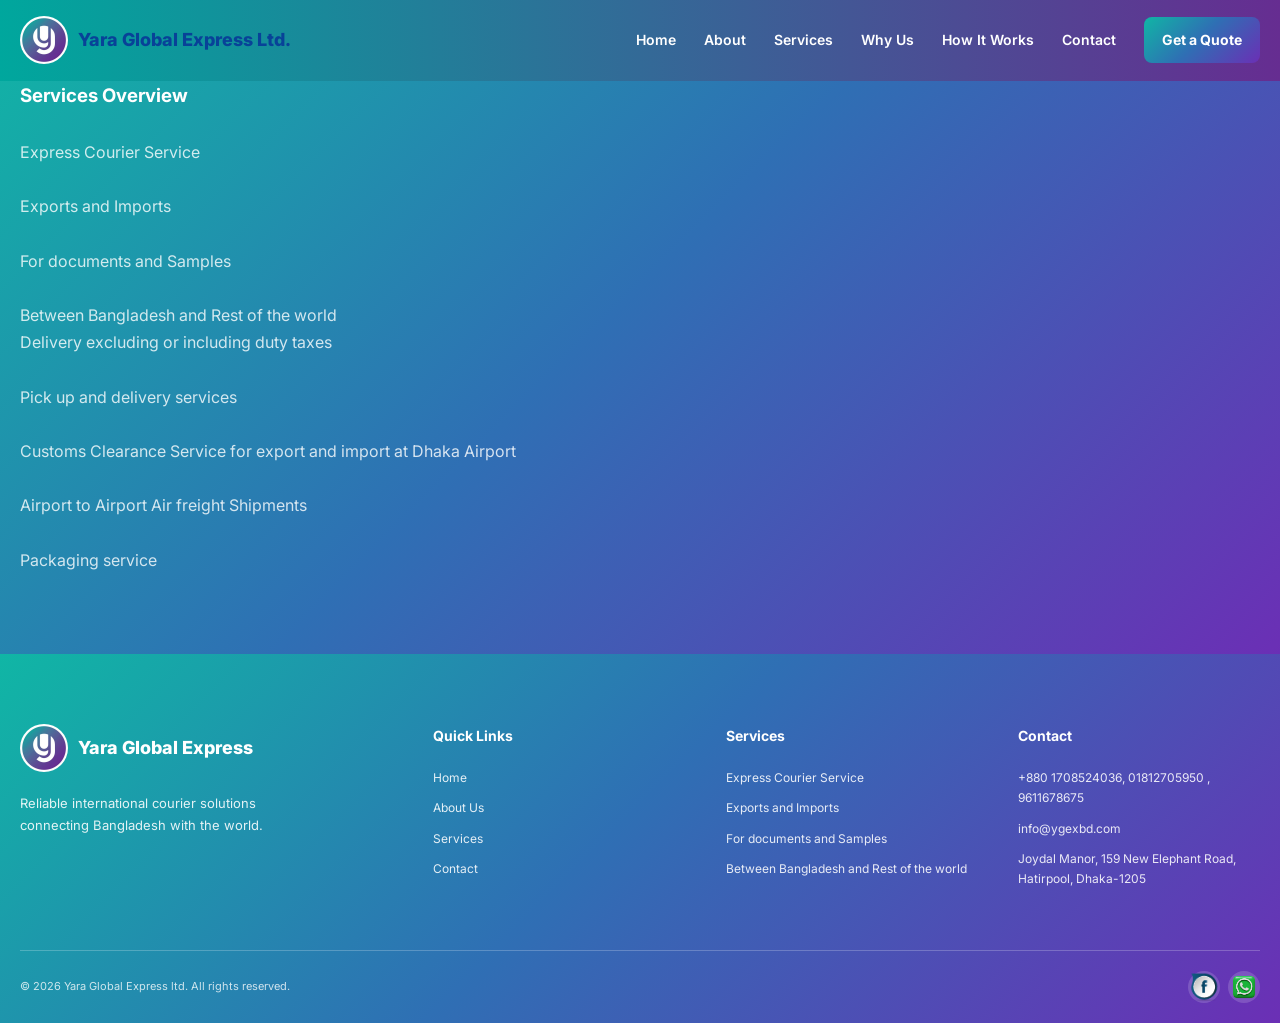
==== services.html @ 2b65623e "Update services.html" ====
<!DOCTYPE html>
<html lang="en">
<head>
    <meta charset="UTF-8">

    <meta name="viewport" content="width=device-width, initial-scale=1.0">

    <meta
        name="description"
        content="Yara Global Express - Reliable international courier and delivery services from Bangladesh to destinations worldwide."
    >

    <title>Yara Global Express Ltd | International Courier Service</title>

    <!-- Google Font -->
    <link rel="preconnect" href="https://fonts.googleapis.com">
    <link rel="preconnect" href="https://fonts.gstatic.com" crossorigin>

    <link
        href="https://fonts.googleapis.com/css2?family=Inter:wght@400;500;600;700;800&display=swap"
        rel="stylesheet"
    >

    <!-- CSS -->
    <link rel="stylesheet" href="css/style.css">
</head>

<body>
    <!-- =========================
         HEADER / NAVBAR
    ========================== -->

    <header class="header" id="header">
        <div class="container nav-container">

            <a href="#home" class="logo">
                <span class="logo-mark"><img src="assets/images/yara-logo.jpg" alt="Yara Global Express logo"></span>
                <span class="logo-text">
                    Yara Global Express Ltd.
                </span>
            </a>

            <nav class="nav" id="nav">

                <a href="index.html" class="nav-link active">Home</a>
                <a href="#about" class="nav-link">About</a>
                <a href="services.html" class="nav-link">Services</a>
                <a href="#why-us" class="nav-link">Why Us</a>
                <a href="#process" class="nav-link">How It Works</a>
                <a href="#contact" class="nav-link">Contact</a>
                <!--<a href="tracking.html" class="nav-link">Track</a>-->
                
                <a href="#contact" class="nav-cta">
                    Get a Quote
                </a>

            </nav>

            <button
                class="menu-toggle"
                id="menu-toggle"
                aria-label="Toggle navigation"
                aria-expanded="false"
            >
                <span></span>
                <span></span>
                <span></span>
            </button>

        </div>

    </header>

    <!-- Framed page body: keeps content at a max width and shows the
         brand gradient on either side on very wide screens. -->
<div class="page-frame">
<main>
        <!-- =========================
             CTA
        ========================== -->
        <section class="cta">

            <div class="container cta-container">

                <div>
                    <h3>
                        Services Overview
                    </h3>
                    <p>
                      <br>Express Courier Service</br>
                      <br>Exports and Imports</br>
                      <br>For documents and Samples</br>
                      <br>Between Bangladesh and Rest of the world</br>
                      <br">Delivery excluding or including duty taxes</br>
                      <br>Pick up and delivery services</br>
                     <br>Customs Clearance Service for export and import at Dhaka Airport</br>
                     <br>Airport to Airport Air freight Shipments</br>
                     <br>Packaging service </br>
                 </p>
                   
                </div>
            </div>

        </section>

    </main>

    <!-- =========================
         FOOTER
    ========================== -->
    <footer class="footer">

        <div class="container footer-grid">

            <div class="footer-about">

                <a href="#home" class="logo footer-logo">
                    <span class="logo-mark"><img src="assets/images/yara-logo.jpg" alt="Yara Global Express logo"></span>

                    <span class="logo-text">
                        Yara Global Express
                    </span>
                </a>

                <p>
                    Reliable international courier solutions
                    connecting Bangladesh with the world.
                </p>

            </div>


            <div class="footer-column">

                <h3>Quick Links</h3>

                <a href="#home">Home</a>
                <a href="#about">About Us</a>
                <a href="#services">Services</a>
                <a href="#contact">Contact</a>

            </div>


            <div class="footer-column">

                <h3>Services</h3>

                <a href="#services">Express Courier Service</a>
                <a href="#services">Exports and Imports</a>
                <a href="#services">For documents and Samples</a>
                <a href="#services">Between Bangladesh and Rest of the world</a>
            </div>


            <div class="footer-column">

                <h3>Contact</h3>

                <a href="tel:+8801840194186">
                    +880 1708524036, 01812705950 , 9611678675
                </a>

                <a href="mailto:info@example.com">
                    info@ygexbd.com
                </a>

                <span>
                    Joydal Manor, 159 New Elephant Road, Hatirpool, Dhaka-1205
                </span>

            </div>

        </div>


        <div class="container footer-bottom">

            <p>
                © <span id="current-year"></span>
                Yara Global Express ltd. All rights reserved.
            </p>

            <div class="social-links">

                <a href="https://www.facebook.com/yaraglobalexpressbd/" aria-label="Facebook"><img src="assets/images/fsi.png"></a>
                <a href="#" aria-label="WhatsApp"><img src="assets/images/wsi.png"></a>

            </div>

        </div>

    </footer>

 </div>
    <!-- /.page-frame -->

    <!-- JavaScript -->
    <script src="js/script.js"></script>

</body>
</html>
---- css/style.css ----
/* =========================================
   VARIABLES
========================================= */

:root {

    --primary: #0b5ed7;
    --primary-dark: #084298;
    --secondary: #0f172a;

    --text: #334155;
    --text-light: #64748b;

    --background: #ffffff;
    --background-light: #f8fafc;

    --border: #e2e8f0;

    --white: #ffffff;

    --container: 1380px;

    --radius-sm: 8px;
    --radius-md: 14px;
    --radius-lg: 24px;

    --shadow-sm:
        0 4px 15px rgba(15, 23, 42, 0.06);

    --shadow-md:
        0 15px 40px rgba(15, 23, 42, 0.10);

    --transition: 0.3s ease;
}


/* =========================================
   RESET
========================================= */

* {
    margin: 0;
    padding: 0;
    box-sizing: border-box;
}

html {
    scroll-behavior: smooth;
    scroll-padding-top: 90px;
}

body {
    font-family: "Inter", sans-serif;
    color: var(--text);
    background: var(--background);
    line-height: 1.7;
}

img {
    width: 100%;
    display: block;
    object-fit: cover;
}

a {
    color: inherit;
    text-decoration: none;
}

button,
input,
textarea {
    font: inherit;
}


/* =========================================
   CONTAINER
========================================= */

.container {
    width: min(
        calc(100% - 40px),
        var(--container)
    );

    margin-inline: auto;
}


/* =========================================
   HEADER
========================================= */

.header {
    position: fixed;
    top: 0;
    left: 0;

    width: 100%;

    z-index: 1000;

    background: linear-gradient(-90deg,rgb(102,45,145),rgb(0,167,157)) ;

    /*backdrop-filter: blur(12px);*/

    border-bottom: 1px solid transparent;

    transition: var(--transition);
}

.header.scrolled {
    border-color: var(--border);

    box-shadow: var(--shadow-sm);
}


.nav-container {
    height: 80px;

    display: flex;
    align-items: center;
    justify-content: space-between;
}


/* =========================================
   LOGO
========================================= */

.logo {
    display: flex;
    align-items: center;
    gap: 10px;

    font-weight: 800;
}

.logo-mark {
    width: 42px;
    height: 42px;

    display: grid;
    place-items: center;

    border-radius: 10px;

    color: var(--white);
    background: var(--primary);

    font-size: 22px;
}

.logo-text {
    display: flex;
    flex-direction: column;

    color: var(--primary-dark);

    font-size: 18px;
    line-height: 1.1;
}

.logo-text small {
    color: var(--primary);

    font-size: 9px;
    letter-spacing: 1px;
    text-transform: uppercase;
}


/* =========================================
   NAVIGATION
========================================= */

.nav {
    display: flex;
    align-items: center;
    gap: 28px;
}

.nav-link {
    position: relative;

    color: var(--white);

    font-size: 14px;
    font-weight: 600;

    transition: var(--transition);
}

.nav-link:hover,
.nav-link.active {
    color: var(--white);
}

.nav-cta {
    padding: 11px 18px;

    border-radius: 8px;

    color: var(--white);
    background: var(--primary);

    font-size: 14px;
    font-weight: 700;

    transition: var(--transition);
}

.nav-cta:hover {
    background: var(--primary-dark);
    transform: translateY(-2px);
}


/* =========================================
   MOBILE MENU
========================================= */

.menu-toggle {
    display: none;

    width: 42px;
    height: 42px;

    border: 0;
    background: transparent;

    cursor: pointer;
}

.menu-toggle span {
    display: block;

    width: 24px;
    height: 2px;

    margin: 5px auto;

    background: var(--primary);

    transition: var(--transition);
}


/* =========================================
   HERO
========================================= */

.hero {
    padding-top: 140px;
    padding-bottom: 100px;

    background:
        linear-gradient(
            135deg,
            #eff6ff 0%,
            #ffffff 55%
        );

    overflow: hidden;
}

.hero-container {
    display: grid;

    grid-template-columns:
        1.05fr
        0.95fr;

    align-items: center;

    gap: 70px;
}

.eyebrow,
.section-label {
    display: inline-block;

    margin-bottom: 18px;

    color: var(--primary);

    font-size: 13px;
    font-weight: 800;

    letter-spacing: 1px;
    text-transform: uppercase;
}

.hero h1 {
    margin-bottom: 22px;

    color: var(--secondary);

    font-size: clamp(42px, 5vw, 70px);

    line-height: 1.08;
    letter-spacing: -2px;
}

.hero h1 span,
h2 span {
    display: block;

    color: var(--primary);
}

.hero-content > p {
    max-width: 600px;

    margin-bottom: 32px;

    color: var(--text-light);

    font-size: 18px;
}


.hero-buttons {
    display: flex;
    flex-wrap: wrap;

    gap: 14px;

    margin-bottom: 45px;
}


/* =========================================
   BUTTONS
========================================= */

.btn {
    display: inline-flex;
    align-items: center;
    justify-content: center;

    gap: 10px;

    padding: 14px 24px;

    border-radius: 8px;

    font-size: 14px;
    font-weight: 700;

    transition: var(--transition);
}

.btn-primary {
    color: var(--white);
    background: var(--primary);
}

.btn-primary:hover {
    background: var(--primary-dark);
    transform: translateY(-3px);
    box-shadow: var(--shadow-md);
}

.btn-secondary {
    color: var(--secondary);

    border: 1px solid var(--border);

    background: var(--white);
}

.btn-secondary:hover {
    border-color: var(--primary);

    color: var(--primary);

    transform: translateY(-3px);
}

.btn-light {
    color: var(--primary);
    background: var(--white);
}

.btn-light:hover {
    transform: translateY(-3px);
}

.btn-full {
    width: 100%;
}


/* =========================================
   HERO TRUST
========================================= */

.hero-trust {
    display: flex;
    gap: 35px;
}

.trust-item {
    display: flex;
    flex-direction: column;
}

.trust-item strong {
    color: var(--secondary);

    font-size: 22px;
}

.trust-item span {
    color: var(--text-light);

    font-size: 12px;
}


/* =========================================
   HERO IMAGE
========================================= */

.hero-visual {
    position: relative;
}

.hero-image {
    height: 220px;

    overflow: hidden;

    border-radius: 30px;

    box-shadow: var(--shadow-md);
}

.hero-image img {
    height: 100%;
}


.floating-card {
    position: absolute;

    display: flex;
    align-items: center;
    gap: 12px;

    padding: 15px 18px;

    background: var(--white);

    border-radius: 12px;

    box-shadow: var(--shadow-md);
}

.floating-card-top {
    top: 35px;
    left: -35px;
}

.floating-card-bottom {
    right: -30px;
    bottom: 35px;
}

.floating-icon {
    width: 38px;
    height: 38px;

    display: grid;
    place-items: center;

    border-radius: 8px;

    color: var(--white);
    background: var(--primary);
}

.floating-card strong,
.floating-card small {
    display: block;
}

.floating-card strong {
    color: var(--secondary);
    font-size: 13px;
}

.floating-card small {
    color: var(--text-light);
    font-size: 11px;
}


/* =========================================
   SECTIONS
========================================= */

.section {
    padding: 110px 0;
}

.section-heading {
    max-width: 650px;

    margin: 0 auto 60px;

    text-align: center;
}

.section-heading h2,
.about-content h2,
.why-content h2,
.contact-info h2 {
    margin-bottom: 18px;

    color: var(--secondary);

    font-size: clamp(32px, 4vw, 48px);

    line-height: 1.15;
    letter-spacing: -1px;
}

.section-heading p,
.about-content > p,
.why-content > p,
.contact-info > p {
    color: var(--text-light);
}


/* =========================================
   ABOUT
========================================= */

.about {
    background: var(--background);
}

.about-grid {
    display: grid;

    grid-template-columns:
        1fr
        1fr;

    gap: 80px;

    align-items: center;
}

.about-image {
    position: relative;
}

.about-image > img {
    height: 520px;

    border-radius: var(--radius-lg);
}

.experience-card {
    position: absolute;

    right: -25px;
    bottom: 30px;

    display: flex;
    align-items: center;
    gap: 12px;

    padding: 20px;

    background: var(--white);

    border-radius: 12px;

    box-shadow: var(--shadow-md);
}

.experience-card strong {
    color: var(--primary);

    font-size: 35px;
}

.experience-card span {
    color: var(--secondary);

    font-size: 12px;
    font-weight: 700;
}

.about-content h2 {
    margin-bottom: 25px;
}

.about-content > p {
    margin-bottom: 15px;
}

.about-features {
    display: grid;

    grid-template-columns:
        1fr
        1fr;

    gap: 20px;

    margin: 30px 0;
}

.feature-item {
    display: flex;
    gap: 12px;
}

.feature-item > span {
    width: 28px;
    height: 28px;

    display: grid;
    place-items: center;

    flex-shrink: 0;

    border-radius: 50%;

    color: var(--white);
    background: var(--primary);

    font-size: 12px;
}

.feature-item strong {
    display: block;

    color: var(--secondary);

    font-size: 14px;
}

.feature-item p {
    color: var(--text-light);

    font-size: 12px;
}

.text-link {
    color: var(--primary);

    font-size: 14px;
    font-weight: 700;
}


/* =========================================
   SERVICES
========================================= */

.services {
    background: var(--background-light);
}

.services-grid {
    display: grid;

    grid-template-columns:
        repeat(3, 1fr);

    gap: 22px;
}

.service-card {
    padding: 32px;

    border: 1px solid var(--border);

    border-radius: var(--radius-md);

    background: var(--white);

    transition: var(--transition);
}

.service-card:hover {
    transform: translateY(-7px);

    border-color: transparent;

    box-shadow: var(--shadow-md);
}

.service-icon {
    width: 55px;
    height: 55px;

    display: grid;
    place-items: center;

    margin-bottom: 22px;

    border-radius: 12px;

    color: var(--white);
    background: #eff6ff;

    font-size: 23px;
}

.service-card h3 {
    margin-bottom: 12px;

    color: var(--secondary);

    font-size: 18px;
}

.service-card p {
    min-height: 80px;

    margin-bottom: 20px;

    color: var(--text-light);

    font-size: 14px;
}

.service-card a {
    color: var(--primary);

    font-size: 13px;
    font-weight: 700;
}


/* =========================================
   WHY US
========================================= */

.why-grid {
    display: grid;

    grid-template-columns:
        1fr
        1fr;

    gap: 80px;

    align-items: center;
}

.why-content > p {
    margin-bottom: 35px;
}

.why-list {
    display: flex;
    flex-direction: column;

    gap: 25px;
}

.why-item {
    display: flex;

    gap: 18px;
}

.why-item > span {
    color: var(--primary);

    font-size: 13px;
    font-weight: 800;
}

.why-item h3 {
    margin-bottom: 4px;

    color: var(--secondary);

    font-size: 16px;
}

.why-item p {
    color: var(--text-light);

    font-size: 13px;
}

.why-image {
    position: relative;
}

.why-image > img {
    height: 550px;

    border-radius: var(--radius-lg);
}

.stats-card {
    position: absolute;

    left: -30px;
    bottom: 30px;

    display: flex;

    padding: 20px;

    background: var(--white);

    border-radius: 12px;

    box-shadow: var(--shadow-md);
}

.stats-card div {
    padding: 0 20px;

    border-right: 1px solid var(--border);
}

.stats-card div:last-child {
    border: 0;
}

.stats-card strong,
.stats-card span {
    display: block;
}

.stats-card strong {
    color: var(--primary);

    font-size: 22px;
}

.stats-card span {
    color: var(--text-light);

    font-size: 10px;
}


/* =========================================
   PROCESS
========================================= */

.process {
    background: var(--background-light);
}

.process-grid {
    display: grid;

    grid-template-columns:
        repeat(4, 1fr);

    gap: 20px;
}

.process-item {
    position: relative;

    padding: 30px;

    background: var(--white);

    border-radius: var(--radius-md);

    box-shadow: var(--shadow-sm);
}

.process-number {
    margin-bottom: 25px;

    color: var(--primary);

    font-size: 32px;
    font-weight: 800;
}

.process-item h3 {
    margin-bottom: 10px;

    color: var(--secondary);
}

.process-item p {
    color: var(--text-light);

    font-size: 13px;
}


/* =========================================
   DESTINATIONS
========================================= */

.destination-grid {
    display: grid;

    grid-template-columns:
        repeat(6, 1fr);

    gap: 15px;
}

.destination-card {
    padding: 25px 15px;

    text-align: center;

    border: 1px solid var(--border);

    border-radius: var(--radius-md);

    transition: var(--transition);
}

.destination-card:hover {
    transform: translateY(-5px);

    border-color: var(--primary);

    box-shadow: var(--shadow-sm);
}

.destination-card span.destination-flag {
    display: flex;
    align-items: center;
    justify-content: center;
    width: 64px;
    height: 44px;
    margin: 0 auto 12px;
    overflow: hidden;
    border-radius: 6px;
    background: #f4f6f8;
}

.destination-card span.destination-flag img {
    display: block;
    width: 100%;
    height: 100%;
    object-fit: cover;
}

.destination-card h3 {
    color: var(--secondary);

    font-size: 13px;
}

.destination-card p {
    color: var(--text-light);

    font-size: 10px;
}

.destination-extra[hidden] {
    display: none;
}

.destination-toggle-wrap {
    display: flex;
    justify-content: center;
    margin-top: 28px;
}

.destination-toggle {
    min-width: 230px;
    display: inline-flex;
    align-items: center;
    justify-content: center;
    gap: 12px;
    cursor: pointer;
}

.destination-toggle-icon {
    font-size: 24px;
    line-height: 1;
    font-weight: 400;
    transition: transform 0.25s ease;
}

.destination-toggle[aria-expanded="true"] .destination-toggle-icon {
    transform: rotate(180deg);
}


/* =========================================
   CTA
========================================= */

.cta {
    padding: 80px 0;

    color: var(--white);

    background: var(--primary);
}

.cta .section-label {
    color: rgba(255,255,255,.75);
}

.cta-container {
    display: flex;

    align-items: center;
    justify-content: space-between;

    gap: 40px;
}

.cta h2 {
    margin-bottom: 12px;

    font-size: clamp(30px, 4vw, 45px);

    line-height: 1.15;
}

.cta h2 span {
    color: var(--white);
}

.cta p {
    color: rgba(255,255,255,.8);
}


/* =========================================
   CONTACT
========================================= */

.contact {
    background: var(--background-light);
}

.contact-grid {
    display: flex;
    flex-direction: column;

    gap: 50px;
}

.contact-top {
    display: grid;

    grid-template-columns:
        0.8fr
        1.2fr;

    gap: 80px;

    align-items: start;
}

.contact-details {
    display: flex;
    flex-direction: column;

    gap: 25px;

    margin-top: 40px;
}

.contact-item {
    display: flex;

    gap: 15px;
}

.contact-icon {
    width: 45px;
    height: 45px;

    display: grid;
    place-items: center;

    flex-shrink: 0;

    border-radius: 10px;
    colour:var(--white);
    background: #eff6ff;
}

.contact-item strong {
    display: block;

    color: var(--secondary);

    font-size: 14px;
}

.contact-item p {
    color: var(--text-light);

    font-size: 13px;
}


.contact-form-wrapper {
    padding: 35px;

    border-radius: var(--radius-lg);

    background: var(--white);

    box-shadow: var(--shadow-md);
}

.contact-form h3 {
    margin-bottom: 25px;

    color: var(--secondary);

    font-size: 24px;
}

.form-row {
    display: grid;

    grid-template-columns:
        1fr
        1fr;

    gap: 15px;
}

.form-group {
    margin-bottom: 18px;
}

.form-group label {
    display: block;

    margin-bottom: 7px;

    color: var(--secondary);

    font-size: 12px;
    font-weight: 600;
}

.form-group input,
.form-group textarea {
    width: 100%;

    padding: 13px 15px;

    border: 1px solid var(--border);

    border-radius: 8px;

    outline: none;

    color: var(--secondary);

    background: var(--background-light);

    transition: var(--transition);
}

.form-group textarea {
    resize: vertical;
}

.form-group input:focus,
.form-group textarea:focus {
    border-color: var(--primary);

    background: var(--white);
}

.form-message {
    margin-top: 15px;

    color: var(--primary);

    font-size: 13px;

    text-align: center;
}


/* =========================================
   FOOTER
========================================= */

.footer {
    padding-top: 70px;

    color: #cbd5e1;

    background: #0f172a;
}

.footer-grid {
    display: grid;

    grid-template-columns:
        1.5fr
        1fr
        1fr
        1fr;

    gap: 50px;

    padding-bottom: 60px;
}

.footer-logo .logo-text {
    color: var(--white);
}

.footer-about p {
    max-width: 300px;

    margin-top: 20px;

    color: #94a3b8;

    font-size: 13px;
}

.footer-column {
    display: flex;
    flex-direction: column;

    gap: 10px;
}

.footer-column h3 {
    margin-bottom: 10px;

    color: var(--white);

    font-size: 14px;
}

.footer-column a,
.footer-column span {
    color: #94a3b8;

    font-size: 12px;

    transition: var(--transition);
}

.footer-column a:hover {
    color: var(--white);
}


.footer-bottom {
    display: flex;

    align-items: center;
    justify-content: space-between;

    padding: 20px 0;

    border-top: 1px solid rgba(255,255,255,.08);
}

.footer-bottom p {
    color: #64748b;

    font-size: 11px;
}

.social-links {
    display: flex;

    gap: 8px;
}

.social-links a {
    width: 32px;
    height: 32px;

    display: grid;
    place-items: center;

    border-radius: 50%;

    color: var(--white);

    background: rgba(255,255,255,.08);

    font-size: 12px;

    transition: var(--transition);
}

.social-links a:hover {
    background: var(--primary);
}


/* =========================================
   RESPONSIVE
========================================= */

@media (max-width: 1000px) {

    .nav {
        gap: 15px;
    }

    .hero-container,
    .about-grid,
    .why-grid {
        gap: 45px;
    }

    .services-grid {
        grid-template-columns:
            repeat(2, 1fr);
    }

    .process-grid {
        grid-template-columns:
            repeat(2, 1fr);
    }

    .destination-grid {
        grid-template-columns:
            repeat(3, 1fr);
    }

    .footer-grid {
        grid-template-columns:
            repeat(2, 1fr);
    }
}


@media (max-width: 768px) {
    .header{
       background:var(--white);
    }
    .container {
        width: min(
            calc(100% - 30px),
            var(--container)
        );
    }

    .nav-container {
        height: 70px;
    }


    /* Mobile navigation */

    .menu-toggle {
        display: block;
    }

    .nav {
        position: absolute;

        top: 70px;
        left: 0;

        width: 100%;

        padding: 20px;

        display: flex;
        flex-direction: column;
        align-items: stretch;

        background: linear-gradient(-90deg, rgb(102, 45, 145), rgb(0, 167, 157));

        border-top: 1px solid rgba(255, 255, 255, 0.25);

        box-shadow: var(--shadow-md);

        opacity: 0;
        visibility: hidden;

        transform: translateY(-10px);

        transition: var(--transition);
    }

    .nav.active {
        opacity: 1;
        visibility: visible;

        transform: translateY(0);
    }

    .nav-link {
        padding: 10px 0;
    }

    .nav-cta {
        text-align: center;
    }


    /* Hero */

    .hero {
        padding-top: 110px;
        padding-bottom: 70px;
    }

    .hero-container {
        grid-template-columns: 1fr;
    }

    .hero h1 {
        font-size: 45px;
    }

    .hero-image {
        height: 400px;
    }

    .floating-card-top {
        top:0px;
        left: 0px;
    }

    .floating-card-bottom {
        bottom:0px;
        right: 0px;
    }


    /* Sections */

    .section {
        padding: 80px 0;
    }

    .about-grid,
    .why-grid,
    .contact-top {
        grid-template-columns: 1fr;
    }

    .about-image > img,
    .why-image > img {
        height: 400px;
    }

    .experience-card,
    .stats-card {
        right: 15px;
        left: auto;
    }


    .about-features {
        grid-template-columns: 1fr;
    }


    .services-grid {
        grid-template-columns: 1fr;
    }


    .destination-grid {
        grid-template-columns:
            repeat(2, 1fr);
    }


    .cta-container {
        flex-direction: column;
        align-items: flex-start;
    }


    .footer-grid {
        grid-template-columns: 1fr;
    }

}


@media (max-width: 500px) {

    .hero h1 {
        font-size: 38px;
        letter-spacing: -1px;
    }

    .hero-content > p {
        font-size: 15px;
    }

    .hero-buttons {
        flex-direction: column;
    }

    .btn {
        width: 100%;
    }

    .hero-trust {
        gap: 20px;
    }

    .hero-image {
        height: 330px;
    }

    .floating-card {
        padding: 10px;
    }

    .floating-card-top {
        top: 15px;
    }

    .floating-card-bottom {
        bottom: 15px;
    }

    .process-grid {
        grid-template-columns: 1fr;
    }

    .destination-grid {
        grid-template-columns:
            repeat(2, 1fr);
    }

    .form-row {
        grid-template-columns: 1fr;
    }

    .contact-form-wrapper {
        padding: 22px;
    }

    .footer-bottom {
        flex-direction: column;
        align-items: flex-start;

        gap: 15px;
    }

}
/* =========================================
   SHIPMENT TRACKING
========================================= */

.tracking-section {

    padding: 100px 0;

    background: #f8fafc;

}


.tracking-form-wrapper {

    max-width: 800px;

    margin: 40px auto 0;

}


.tracking-input-wrapper {

    display: flex;

    gap: 12px;

    padding: 8px;

    border: 1px solid #dbe2ea;

    border-radius: 12px;

    background: #ffffff;

    box-shadow:
        0 10px 30px rgba(15, 23, 42, 0.06);

}


.tracking-input-wrapper input {

    flex: 1;

    min-width: 0;

    padding: 15px 18px;

    border: none;

    outline: none;

    color: #0f172a;

    background: transparent;

    font-size: 14px;

}


.tracking-input-wrapper button {

    padding: 14px 24px;

    border: none;

    border-radius: 8px;

    cursor: pointer;

    color: #ffffff;

    background: var(--primary-color);

    font-size: 13px;

    font-weight: 700;

    transition: .2s ease;

}


.tracking-input-wrapper button:hover {

    transform: translateY(-1px);

}


.tracking-input-wrapper button:disabled {

    cursor: not-allowed;

    opacity: .6;

}


.tracking-message {

    margin-top: 15px;

    color: #dc2626;

    text-align: center;

    font-size: 13px;

}


.tracking-result {

    max-width: 1000px;

    margin: 50px auto 0;

}


.tracking-summary {

    display: grid;

    grid-template-columns:
        repeat(4, 1fr);

    overflow: hidden;

    border: 1px solid #e2e8f0;

    border-radius: 14px;

    background: #ffffff;

}


.tracking-summary-item {

    padding: 22px;

    border-right: 1px solid #e2e8f0;

}


.tracking-summary-item:last-child {

    border-right: none;

}


.tracking-summary-item span {

    display: block;

    margin-bottom: 7px;

    color: #64748b;

    font-size: 10px;

    font-weight: 700;

    letter-spacing: .7px;

    text-transform: uppercase;

}


.tracking-summary-item strong {

    color: #0f172a;

    font-size: 14px;

}


.tracking-info-card,
.tracking-history-card {

    margin-top: 20px;

    padding: 28px;

    border: 1px solid #e2e8f0;

    border-radius: 14px;

    background: #ffffff;

}


.tracking-route {

    display: grid;

    grid-template-columns: 1fr 120px 1fr;

    align-items: center;

}


.route-location {

    display: flex;

    flex-direction: column;

    gap: 5px;

}


.route-location:last-child {

    text-align: right;

}


.route-label {

    color: #64748b;

    font-size: 10px;

    font-weight: 800;

    letter-spacing: 1px;

}


.route-location strong {

    color: #0f172a;

    font-size: 17px;

}


.route-location small {

    color: #64748b;

    font-size: 12px;

}


.route-line {

    position: relative;

    display: flex;

    align-items: center;

    justify-content: center;

}


.route-line::before {

    content: "";

    position: absolute;

    left: 0;

    right: 0;

    height: 1px;

    background: #cbd5e1;

}


.route-line span {

    position: relative;

    z-index: 1;

    display: flex;

    align-items: center;

    justify-content: center;

    width: 42px;

    height: 42px;

    border-radius: 50%;

    color: var(--primary-color);

    background: #ffffff;

    border: 1px solid #dbeafe;

    font-size: 18px;

}


.tracking-history-header {

    margin-bottom: 30px;

}


.tracking-history-header h3 {

    margin-top: 6px;

    color: #0f172a;

    font-size: 22px;

}


/* =========================================
   TIMELINE
========================================= */

.tracking-timeline {

    position: relative;

}


.tracking-timeline::before {

    content: "";

    position: absolute;

    top: 8px;

    bottom: 8px;

    left: 9px;

    width: 2px;

    background: #e2e8f0;

}


.timeline-item {

    position: relative;

    display: grid;

    grid-template-columns: 20px 1fr;

    gap: 18px;

    padding-bottom: 30px;

}


.timeline-item:last-child {

    padding-bottom: 0;

}


.timeline-dot {

    position: relative;

    z-index: 2;

    width: 20px;

    height: 20px;

    border: 4px solid #ffffff;

    border-radius: 50%;

    background: #cbd5e1;

    box-shadow:
        0 0 0 1px #cbd5e1;

}


.timeline-item.active .timeline-dot {

    background: var(--primary-color);

    box-shadow:
        0 0 0 1px var(--primary-color);

}


.timeline-content {

    padding-top: 0;

}


.timeline-top {

    display: flex;

    align-items: center;

    justify-content: space-between;

    gap: 20px;

}


.timeline-status {

    color: #0f172a;

    font-size: 14px;

    font-weight: 800;

}


.timeline-date {

    color: #64748b;

    font-size: 11px;

}


.timeline-location {

    margin-top: 5px;

    color: var(--primary-color);

    font-size: 12px;

    font-weight: 600;

}


.timeline-description {

    margin-top: 7px;

    color: #64748b;

    font-size: 12px;

    line-height: 1.6;

}


/* =========================================
   MOBILE
========================================= */

@media (max-width: 768px) {

    .tracking-section {

        padding: 70px 0;

    }


    .tracking-input-wrapper {

        flex-direction: column;

        padding: 10px;

    }


    .tracking-input-wrapper button {

        width: 100%;

    }


    .tracking-summary {

        grid-template-columns: 1fr 1fr;

    }


    .tracking-summary-item {

        border-right: none;

        border-bottom: 1px solid #e2e8f0;

    }


    .tracking-route {

        grid-template-columns: 1fr;

        gap: 20px;

    }


    .route-location:last-child {

        text-align: left;

    }


    .route-line {

        height: 50px;

    }


    .route-line::before {

        top: 0;

        bottom: 0;

        left: 50%;

        width: 1px;

        height: auto;

    }


    .timeline-top {

        align-items: flex-start;

        flex-direction: column;

        gap: 5px;

    }

}


@media (max-width: 480px) {

    .tracking-summary {

        grid-template-columns: 1fr;

    }

}
.quote-form-message {

    margin: 12px 0;

    font-size: 13px;

    line-height: 1.5;

}


.quote-form-message.success {

    color: #15803d;

}


.quote-form-message.error {

    color: #dc2626;

}


/* =========================================
   YARA BRAND UPDATE
   - Official company logo
   - Teal/blue/purple brand gradient
   - Mobile hero image above headline
   - Full hero artwork visible without side cropping
   - Google Maps beside the request form
========================================= */

:root {
    --brand-teal: #10b6a5;
    --brand-blue: #2f6fb4;
    --brand-purple: #6b2fb5;
    --brand-gradient: linear-gradient(135deg, var(--brand-teal) 0%, var(--brand-blue) 48%, var(--brand-purple) 100%);
    --brand-gradient-soft: linear-gradient(135deg, rgba(16, 182, 165, .10) 0%, rgba(47, 111, 180, .08) 48%, rgba(107, 47, 181, .10) 100%);
}

/* Brand gradient for the site's main colored surfaces/buttons. */
.nav-cta,
.btn-primary,
.logo-mark,
.floating-icon,
.feature-item > span,
.service-icon,
.contact-icon,
.social-links a:hover,
.tracking-input-wrapper button,
.timeline-item.active .timeline-dot {
    background: var(--brand-gradient);
}

.nav-cta:hover,
.btn-primary:hover {
    background: linear-gradient(135deg, #0ca997 0%, #285fa4 48%, #5d27a5 100%);
}

/* Use the same brand identity for section/background surfaces without making text hard to read. */
.hero,
.services,
.process,
.contact,
.tracking-section {
    background: var(--brand-gradient-soft);
}

.cta,
.footer {
    background: var(--brand-gradient);
}

/* Official logo image */
.logo-mark {
    width: 48px;
    height: 48px;
    padding: 0;
    overflow: hidden;
    border-radius: 50%;
    flex-shrink: 0;
}

.logo-mark img {
    width: 100%;
    height: 100%;
    object-fit: cover;
}

.logo-text small,
.section-label,
.text-link,
.service-card a,
.why-item > span,
.stats-card strong,
.experience-card strong,
.process-number,
.timeline-location {
    color: var(--brand-purple);
}

/* Hero artwork: use its natural aspect ratio so the full company name is visible. */
.hero-container {
    grid-template-columns: 0.9fr 1.1fr;
    gap: 45px;
}

.hero-image {
    height: auto;
    aspect-ratio: 1155 / 814;
    background: #ffffff;
}

.hero-image img {
    height: 100%;
    object-fit: contain;
}

/* Contact: information | map, with request form below */
.contact-top {
    grid-template-columns: minmax(0, .85fr) minmax(0, .95fr);
    gap: 28px;
    align-items: start;
}

.contact-map {
    min-width: 0;
    padding: 24px;
    border-radius: var(--radius-lg);
    background: var(--white);
    box-shadow: var(--shadow-md);
}

.contact-map-heading h3 {
    margin-top: 4px;
    margin-bottom: 18px;
    color: var(--secondary);
    font-size: 22px;
}

.map-frame {
    width: 100%;
    height: 420px;
    overflow: hidden;
    border-radius: 14px;
    border: 1px solid var(--border);
}

.map-frame iframe {
    width: 100%;
    height: 100%;
    border: 0;
}

.map-directions {
    display: inline-block;
    margin-top: 14px;
    color: var(--brand-purple);
    font-size: 13px;
    font-weight: 700;
}

/* Keep the form readable beside the map. */
.contact-form-wrapper {
    min-width: 0;
}

@media (max-width: 768px) {
    /* Client requested the company image before "Connecting Bangladesh" on mobile. */
    .hero-visual {
        order: -1;
    }

    .hero-container {
        grid-template-columns: 1fr;
    }

    .hero-image {
        width: 100%;
        aspect-ratio: 1155 / 814;
    }

    .contact-top {
        grid-template-columns: 1fr;
    }

    .map-frame {
        height: 320px;
    }
}

@media (max-width: 500px) {
    .logo-mark {
        width: 44px;
        height: 44px;
    }

    .hero-image {
        aspect-ratio: 1155 / 814;
    }

    .map-frame {
        height: 280px;
    }
}

/* =========================================
   TOP PROMOTIONAL IMAGE SLIDER
========================================= */
.top-banner-slider {
    position: relative;
    width: min(100%, 1380px);
    margin: 80px auto 0;
    overflow: hidden;
    background: #ffffff;
    box-shadow: 0 10px 30px rgba(15, 23, 42, 0.08);
}

.top-banner-track {
    position: relative;
    width: 100%;
    aspect-ratio: 3.35 / 1;
    overflow: hidden;
}

.top-banner-slide {
    position: absolute;
    inset: 0;
    opacity: 0;
    visibility: hidden;
    transform: scale(1.015);
    transition: opacity 0.55s ease, transform 0.7s ease, visibility 0.55s ease;
}

.top-banner-slide.active {
    opacity: 1;
    visibility: visible;
    transform: scale(1);
}

.top-banner-slide img {
    width: 100%;
    height: 100%;
    object-fit: cover;
}

.top-banner-arrow {
    position: absolute;
    top: 50%;
    z-index: 3;
    width: 42px;
    height: 42px;
    border: 0;
    border-radius: 50%;
    display: grid;
    place-items: center;
    color: #ffffff;
    background: rgba(15, 23, 42, 0.45);
    cursor: pointer;
    transform: translateY(-50%);
    font-size: 30px;
    line-height: 1;
    transition: 0.25s ease;
}

.top-banner-arrow:hover {
    background: linear-gradient(135deg, #0ca997 0%, #285fa4 48%, #5d27a5 100%);
}

.top-banner-prev { left: 14px; }
.top-banner-next { right: 14px; }

.top-banner-dots {
    position: absolute;
    left: 50%;
    bottom: 14px;
    z-index: 3;
    display: flex;
    gap: 8px;
    transform: translateX(-50%);
}

.top-banner-dot {
    width: 9px;
    height: 9px;
    padding: 0;
    border: 0;
    border-radius: 50%;
    background: rgba(255, 255, 255, 0.72);
    cursor: pointer;
    transition: 0.25s ease;
}

.top-banner-dot.active {
    width: 25px;
    border-radius: 10px;
    background: linear-gradient(90deg, #0ca997, #5d27a5);
}

/* =========================================
   HERO LAYOUT
   Desktop: text + image side by side.
   Mobile: image first, then Connecting Bangladesh text.
========================================= */
.hero-container {
    grid-template-columns: minmax(0, 1fr);
    align-items: stretch;
}

/* The promotional picture is above the Connecting Bangladesh text on desktop and mobile. */
.hero-visual { order: -1; }
.hero-content { order: 1; }

/* =========================================
   FOOTER READABILITY
========================================= */
.footer {
    color: rgba(255, 255, 255, 0.9);
}

.footer-about p,
.footer-column a,
.footer-column span {
    color: rgba(255, 255, 255, 0.88);
}

.footer-column h3 {
    color: #ffffff;
}

.footer-column a:hover {
    color: #ffffff;
}

.footer-bottom {
    border-top-color: rgba(255, 255, 255, 0.22);
}

.footer-bottom p {
    color: rgba(255, 255, 255, 0.78);
}

.social-links a {
    background: rgba(255, 255, 255, 0.16);
}

.social-links a:hover {
    background: rgba(255, 255, 255, 0.28);
}

/* =========================================
   CONTACT MAP
========================================= */
.contact-map {
    background: rgba(255, 255, 255, 0.96);
}

.map-frame {
    border: 2px solid rgba(40, 95, 164, 0.15);
}

.map-directions {
    color: var(--brand-purple);
}

@media (max-width: 768px) {
    .top-banner-slider {
        margin-top: 70px;
    }

    .top-banner-track {
        aspect-ratio: 2.25 / 1;
    }

    .top-banner-arrow {
        width: 34px;
        height: 34px;
        font-size: 24px;
    }

    .top-banner-prev { left: 8px; }
    .top-banner-next { right: 8px; }

}

@media (max-width: 500px) {
    .top-banner-track {
        aspect-ratio: 2 / 1;
    }

    .top-banner-dots {
        bottom: 8px;
    }

    .top-banner-dot {
        width: 7px;
        height: 7px;
    }

    .top-banner-dot.active {
        width: 20px;
    }
}

/* =========================================
   HERO GAP + IMAGE HEIGHT FIX
   - Tracking section sits right above the hero,
     so pull the hero (and its image) closer to it.
   - Cap the hero image's height on larger screens
     so it doesn't grow huge with the full-width layout.
========================================= */

.tracking-section {
    padding-top: 100px;
    padding-bottom: 30px;
}

.hero {
    padding-top: 20px;
    padding-bottom: 60px;
}

@media (min-width: 769px) {
    .hero-image {
        width: 100%;
        height: 620px;
        aspect-ratio: unset;
    }

    .hero-image img {
        width: 100%;
        height: 100%;
        object-fit: cover;
        object-position: center top;
    }
}

@media (max-width: 768px) {
    .tracking-section {
        padding-top: 90px;
        padding-bottom: 15px;
    }

    .hero {
        padding-top: 10px;
        padding-bottom: 50px;
    }
}

/* =========================================
   PAGE FRAME
   - Fills the empty sides on wide screens with the
     brand gradient, framing the site in a centered,
     max-width white "page" (like ygexbd.com).
   - The fixed header stays full-width above the frame.
========================================= */

body {
    background: linear-gradient(-90deg,rgb(102,45,145),rgb(0,167,157));
}

.page-frame {
    max-width: 1380px;
    margin: 0 auto;
    background: var(--white);
    overflow: hidden;
    box-shadow: 0 0 80px rgba(15, 23, 42, 0.18);
}

/* =========================================
   TOP BANNER CAPTIONS
   - One headline per slide, revealed a moment after
     the slide appears, as a gray band wiping in from
     the left (matches ygexbd.com reference style).
========================================= */

.top-banner-caption {
    position: absolute;
    left: 0;
    right: 0;
    bottom: 16%;
    z-index: 2;

    padding: 10px 20px;

    background: rgba(60, 60, 60, 0.55);
    text-align: center;

    clip-path: inset(0 100% 0 0);
}

.top-banner-slide.active .top-banner-caption {
    animation: bannerCaptionReveal 0.9s ease forwards;
    animation-delay: 1.1s;
}

.top-banner-caption span {
    display: inline-block;

    color: #ffffff;
    font-weight: 700;
    font-size: clamp(16px, 2.6vw, 26px);
    letter-spacing: 1px;
    text-transform: uppercase;
    text-shadow: 0 1px 6px rgba(0, 0, 0, 0.35);
}

@keyframes bannerCaptionReveal {
    from {
        clip-path: inset(0 100% 0 0);
    }
    to {
        clip-path: inset(0 0 0 0);
    }
}

@media (max-width: 640px) {
    .top-banner-caption {
        padding: 8px 14px;
    }

    .top-banner-caption span {
        font-size: clamp(13px, 4vw, 18px);
        letter-spacing: 0.5px;
    }
}
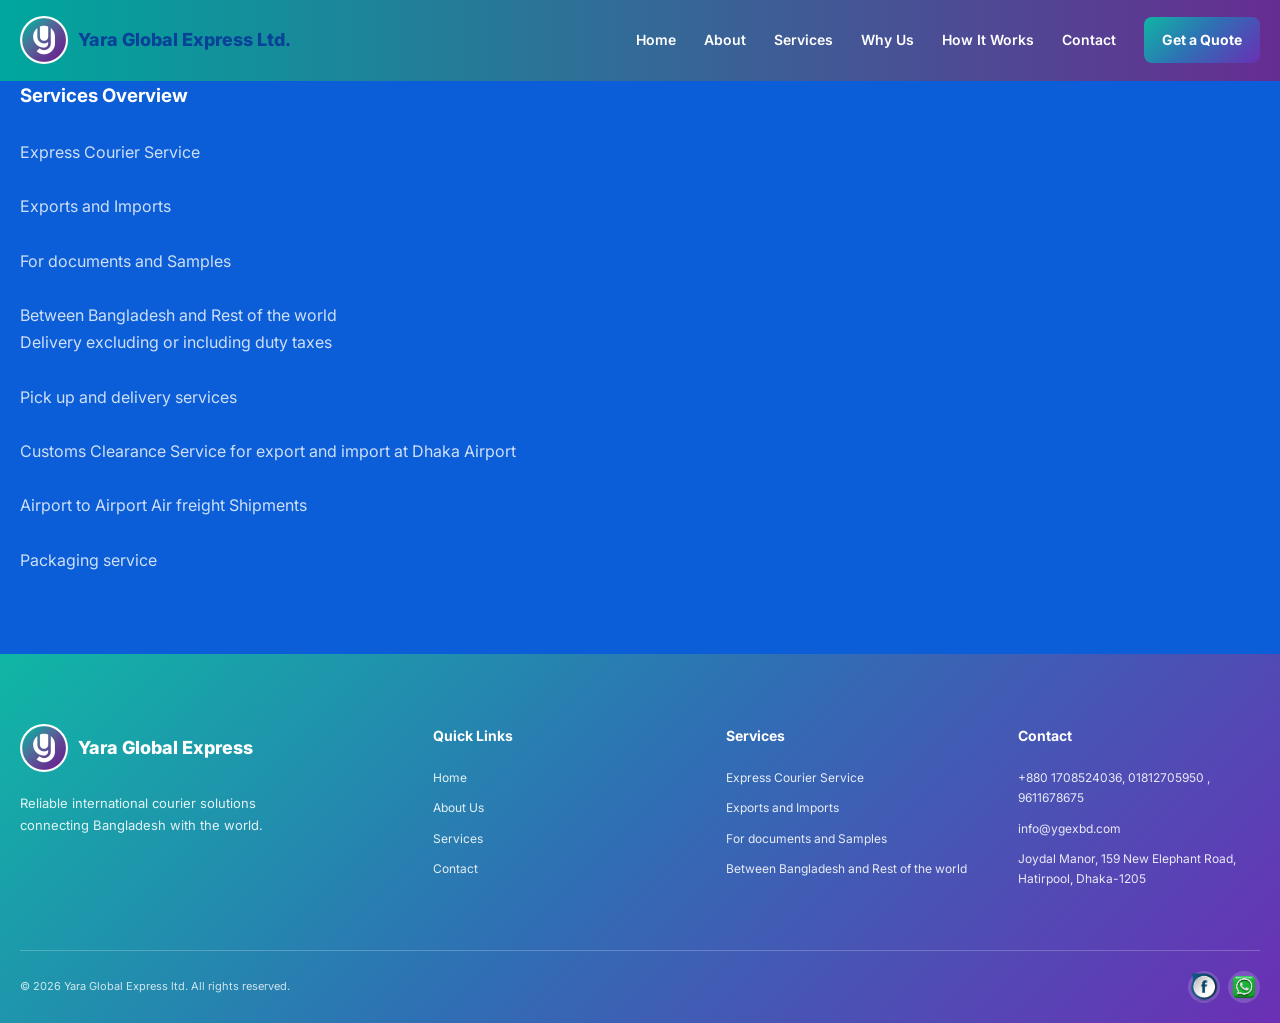
==== commit 14045bd2: "Update services.html" ====
--- a/services.html
+++ b/services.html
@@ -78,9 +78,9 @@
         <!-- =========================
              CTA
         ========================== -->
-        <section class="cta">
-
-            <div class="container cta-container">
+        <section class="so">
+
+            <div class="container so-container">
 
                 <div>
                     <h3>
--- a/css/style.css
+++ b/css/style.css
@@ -19,7 +19,7 @@
 
     --white: #ffffff;
 
-    --container: 1380px;
+    --container: 1480px;
 
     --radius-sm: 8px;
     --radius-md: 14px;
@@ -743,6 +743,46 @@
     font-weight: 700;
 }
 
+/* =========================================
+   Services Overview
+========================================= */
+
+.so {
+    padding: 80px 0;
+
+    color: var(--white);
+
+    background: var(--primary);
+}
+
+.so .section-label {
+    color: rgba(255,255,255,.75);
+}
+
+.so-container {
+    display: flex;
+
+    align-items: center;
+    justify-content: space-between;
+
+    gap: 40px;
+}
+
+.so h2 {
+    margin-bottom: 12px;
+
+    font-size: clamp(30px, 4vw, 45px);
+
+    line-height: 1.15;
+}
+
+.so h2 span {
+    color: var(--white);
+}
+
+.so p {
+    color: rgba(255,255,255,.8);
+}
 
 /* =========================================
    WHY US
@@ -2583,7 +2623,7 @@
 @media (min-width: 769px) {
     .hero-image {
         width: 100%;
-        height: 620px;
+        height: 720px;
         aspect-ratio: unset;
     }
 
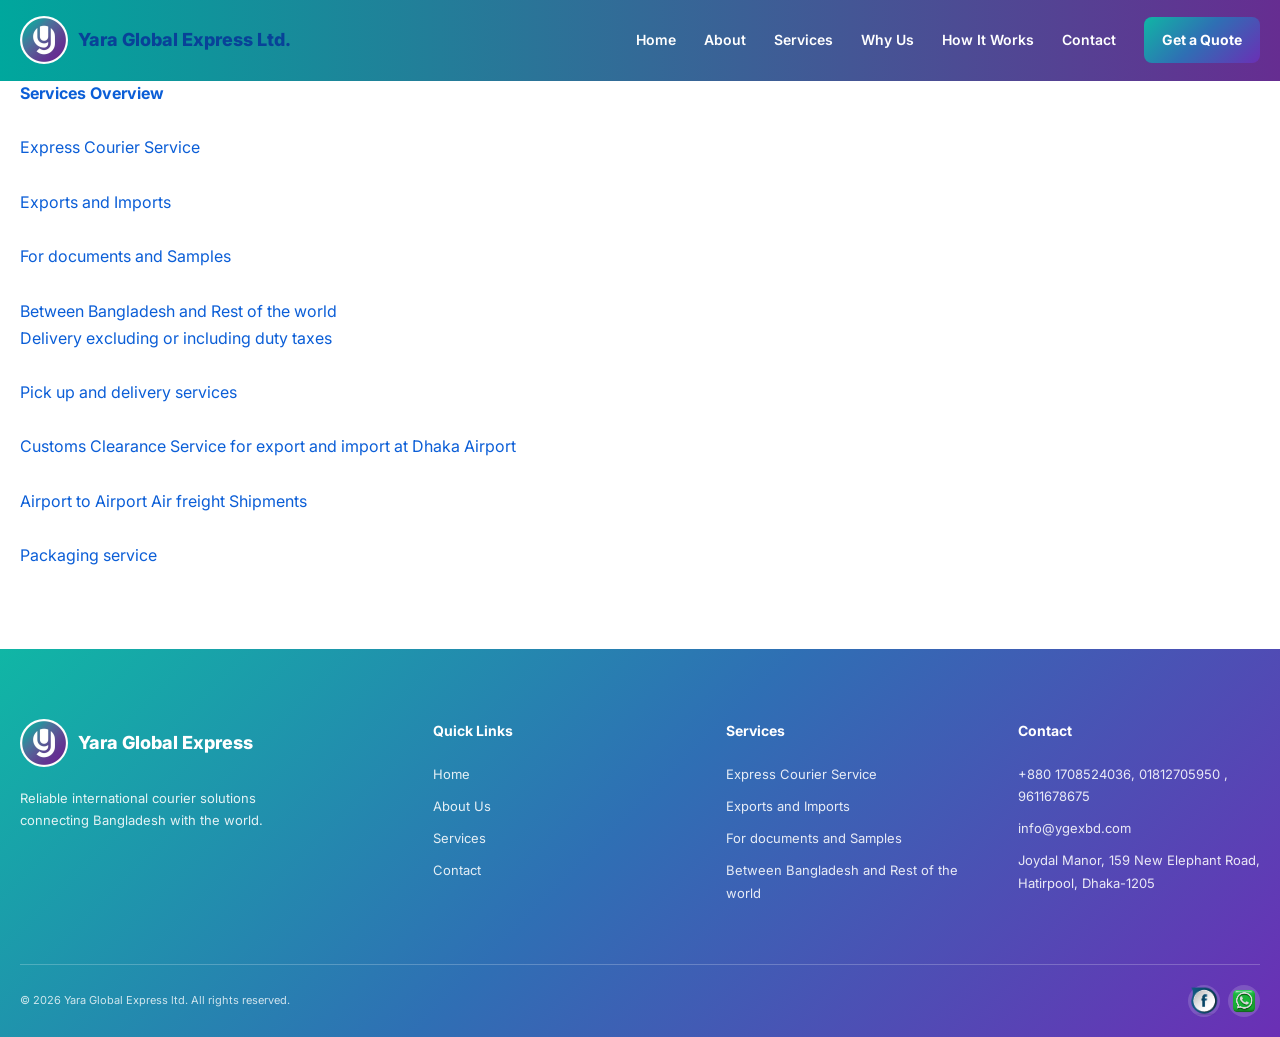
==== commit 8a4b3893: "Update services.html" ====
--- a/services.html
+++ b/services.html
@@ -83,9 +83,9 @@
             <div class="container so-container">
 
                 <div>
-                    <h3>
+                    <h4>
                         Services Overview
-                    </h3>
+                    </h4>
                     <p>
                       <br>Express Courier Service</br>
                       <br>Exports and Imports</br>
--- a/css/style.css
+++ b/css/style.css
@@ -19,7 +19,7 @@
 
     --white: #ffffff;
 
-    --container: 1480px;
+    --container: 1580px;
 
     --radius-sm: 8px;
     --radius-md: 14px;
@@ -750,9 +750,9 @@
 .so {
     padding: 80px 0;
 
-    color: var(--white);
-
-    background: var(--primary);
+    color: var(--primary);
+
+    background: var(--white);
 }
 
 .so .section-label {
@@ -768,7 +768,7 @@
     gap: 40px;
 }
 
-.so h2 {
+.so h3 {
     margin-bottom: 12px;
 
     font-size: clamp(30px, 4vw, 45px);
@@ -781,7 +781,7 @@
 }
 
 .so p {
-    color: rgba(255,255,255,.8);
+    color: var(--primary);
 }
 
 /* =========================================
@@ -1142,13 +1142,13 @@
 
     color: var(--secondary);
 
-    font-size: 14px;
+    font-size: 15px;
 }
 
 .contact-item p {
     color: var(--text-light);
 
-    font-size: 13px;
+    font-size: 14px;
 }
 
 
@@ -1293,9 +1293,9 @@
 
 .footer-column a,
 .footer-column span {
-    color: #94a3b8;
-
-    font-size: 12px;
+    color: var(--white);
+
+    font-size: 13px;
 
     transition: var(--transition);
 }
@@ -2409,7 +2409,7 @@
 ========================================= */
 .top-banner-slider {
     position: relative;
-    width: min(100%, 1380px);
+    width: min(100%, 1580px);
     margin: 80px auto 0;
     overflow: hidden;
     background: #ffffff;
@@ -2623,7 +2623,7 @@
 @media (min-width: 769px) {
     .hero-image {
         width: 100%;
-        height: 720px;
+        height: 800px;
         aspect-ratio: unset;
     }
 
@@ -2660,7 +2660,7 @@
 }
 
 .page-frame {
-    max-width: 1380px;
+    max-width: 1580px;
     margin: 0 auto;
     background: var(--white);
     overflow: hidden;
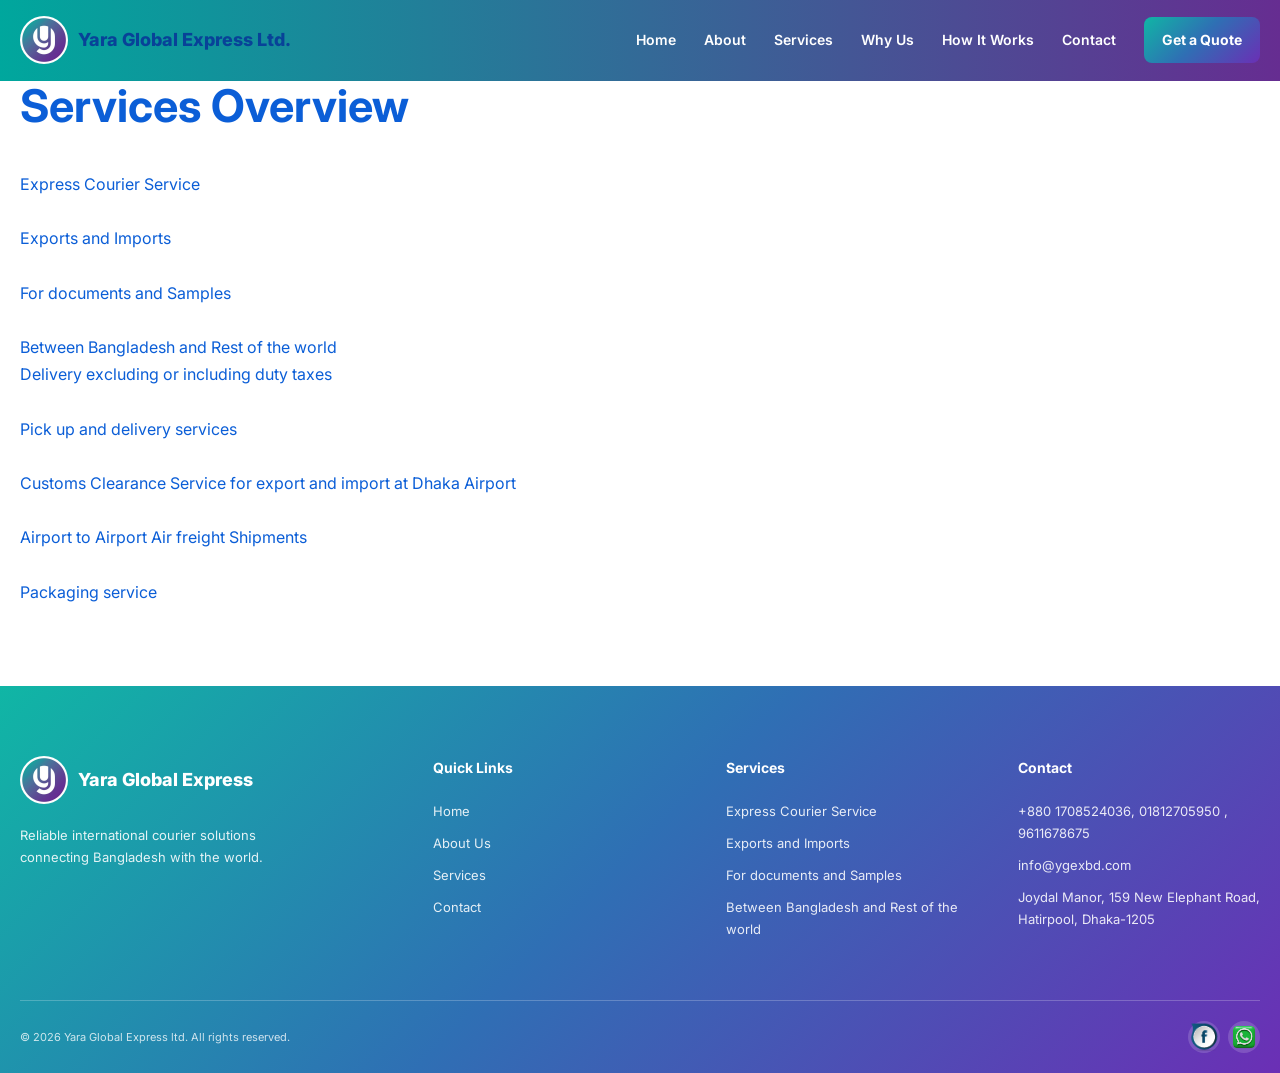
==== commit f79c8fd0: "Update services.html" ====
--- a/services.html
+++ b/services.html
@@ -83,9 +83,9 @@
             <div class="container so-container">
 
                 <div>
-                    <h4>
+                    <h3>
                         Services Overview
-                    </h4>
+                    </h3>
                     <p>
                       <br>Express Courier Service</br>
                       <br>Exports and Imports</br>
--- a/css/style.css
+++ b/css/style.css
@@ -771,7 +771,7 @@
 .so h3 {
     margin-bottom: 12px;
 
-    font-size: clamp(30px, 4vw, 45px);
+    font-size: clamp(20px, 4vw, 45px);
 
     line-height: 1.15;
 }
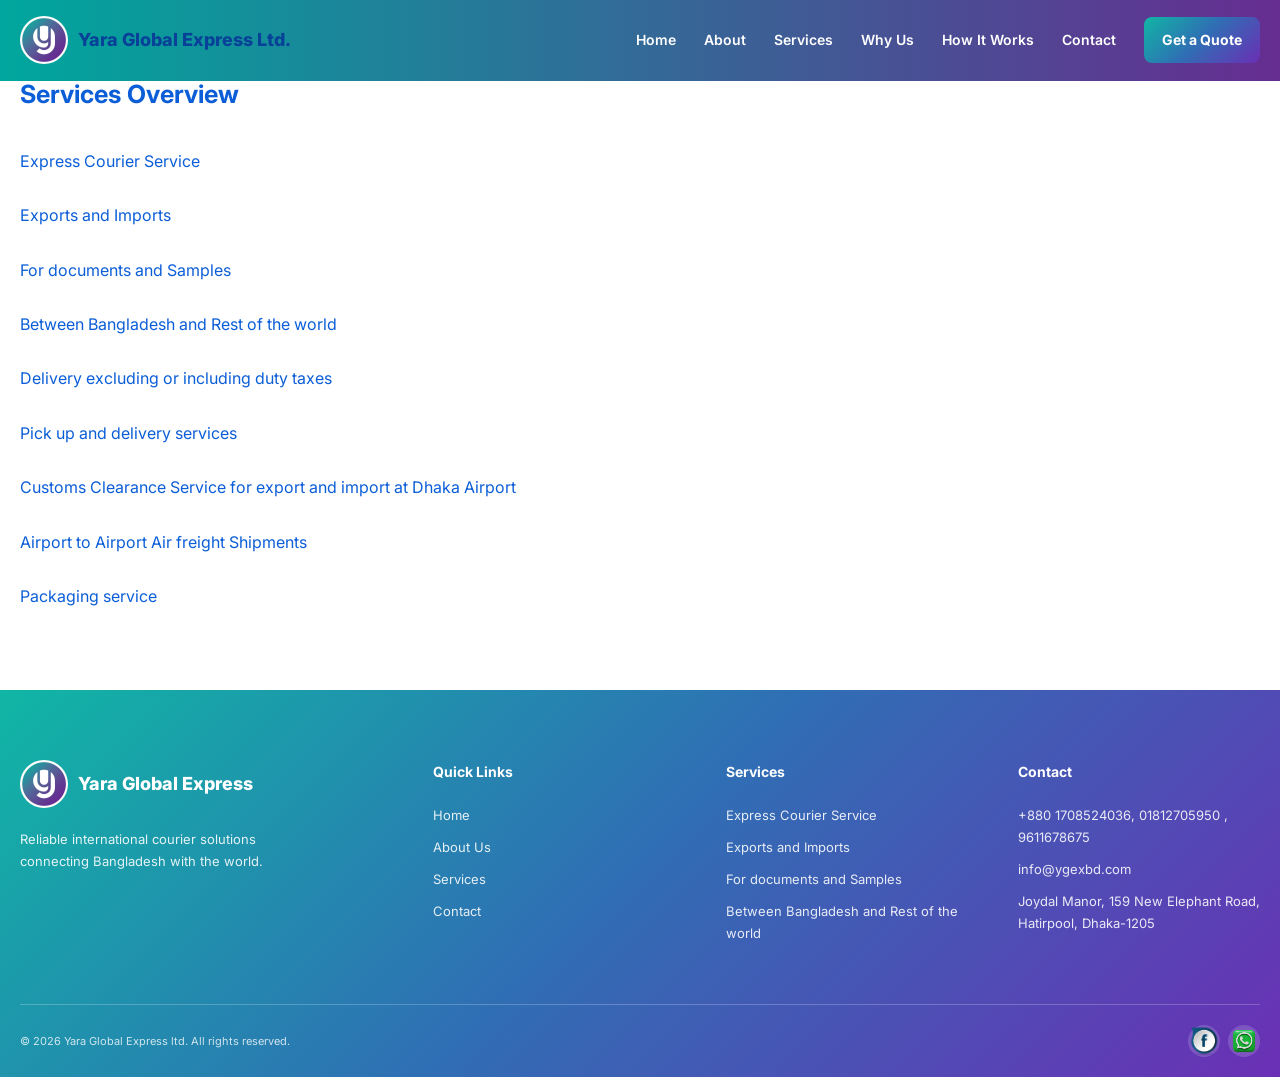
==== commit a8201578: "Update services.html" ====
--- a/services.html
+++ b/services.html
@@ -91,7 +91,7 @@
                       <br>Exports and Imports</br>
                       <br>For documents and Samples</br>
                       <br>Between Bangladesh and Rest of the world</br>
-                      <br">Delivery excluding or including duty taxes</br>
+                      <br>Delivery excluding or including duty taxes</br>
                       <br>Pick up and delivery services</br>
                      <br>Customs Clearance Service for export and import at Dhaka Airport</br>
                      <br>Airport to Airport Air freight Shipments</br>
--- a/css/style.css
+++ b/css/style.css
@@ -771,7 +771,7 @@
 .so h3 {
     margin-bottom: 12px;
 
-    font-size: clamp(20px, 4vw, 45px);
+    font-size: clamp(20px, 4vw, 25px);
 
     line-height: 1.15;
 }
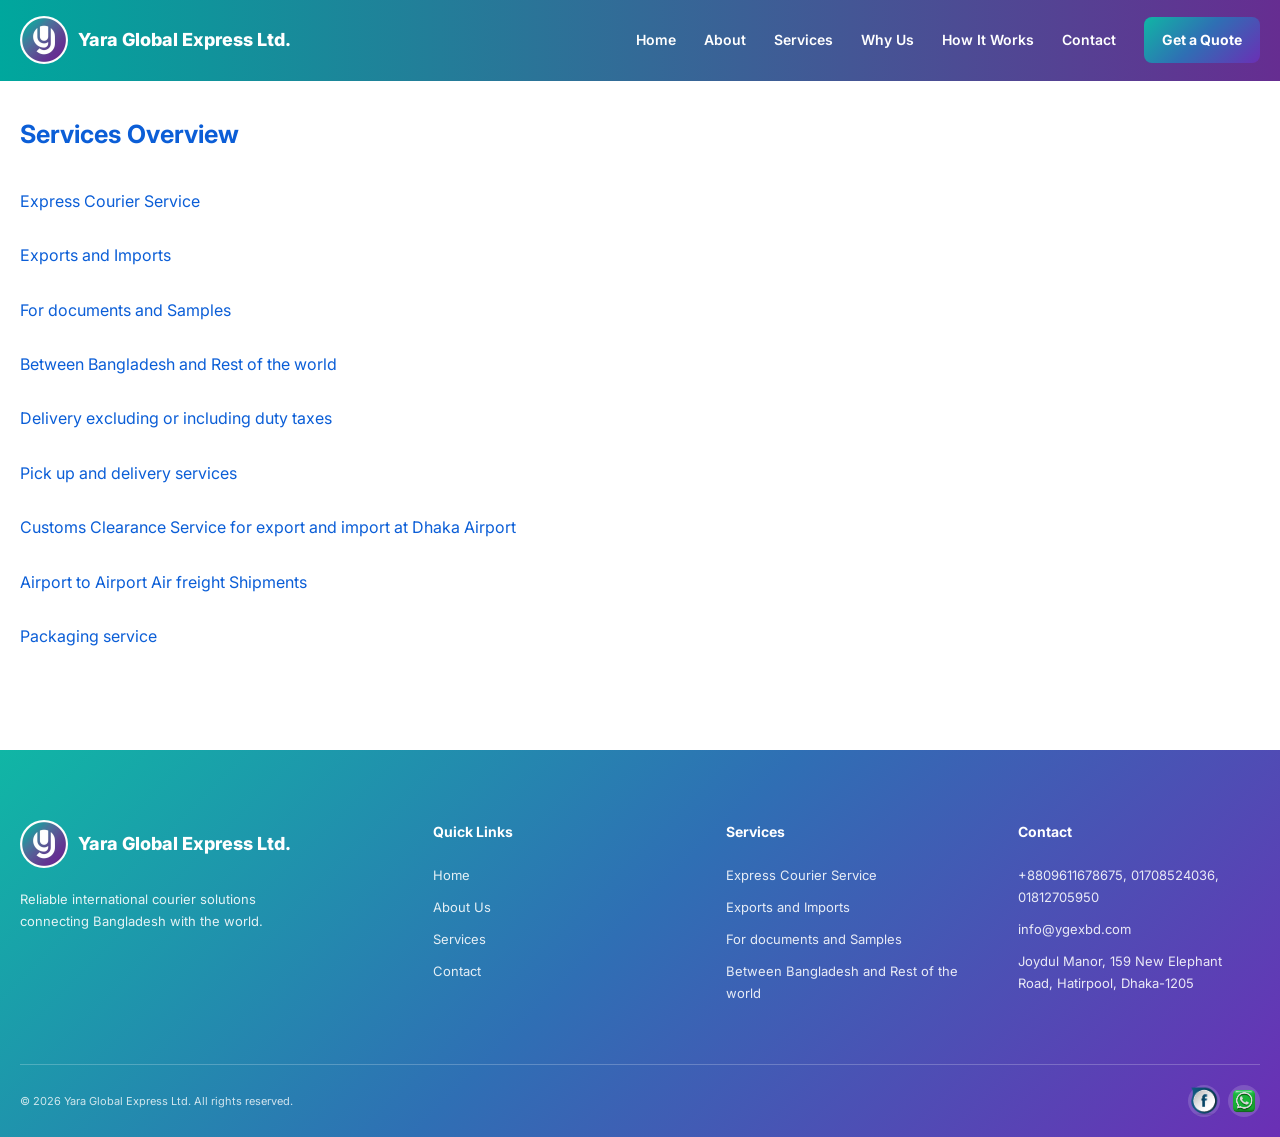
==== commit 4c364511: "Update services.html" ====
--- a/services.html
+++ b/services.html
@@ -118,7 +118,7 @@
                     <span class="logo-mark"><img src="assets/images/yara-logo.jpg" alt="Yara Global Express logo"></span>
 
                     <span class="logo-text">
-                        Yara Global Express
+                        Yara Global Express Ltd.
                     </span>
                 </a>
 
@@ -157,8 +157,8 @@
 
                 <h3>Contact</h3>
 
-                <a href="tel:+8801840194186">
-                    +880 1708524036, 01812705950 , 9611678675
+                <a href="tel:+8801708524036">
+                    +8809611678675, 01708524036, 01812705950
                 </a>
 
                 <a href="mailto:info@example.com">
@@ -166,9 +166,9 @@
                 </a>
 
                 <span>
-                    Joydal Manor, 159 New Elephant Road, Hatirpool, Dhaka-1205
+                    Joydul Manor, 159 New Elephant Road, Hatirpool, Dhaka-1205
                 </span>
-
+            
             </div>
 
         </div>
@@ -178,7 +178,7 @@
 
             <p>
                 © <span id="current-year"></span>
-                Yara Global Express ltd. All rights reserved.
+                Yara Global Express Ltd. All rights reserved.
             </p>
 
             <div class="social-links">
--- a/css/style.css
+++ b/css/style.css
@@ -1,7 +1,5 @@
 
-/* =========================================
-   VARIABLES
-========================================= */
+/*VARIABLES*/
 
 :root {
 
@@ -35,9 +33,7 @@
 }
 
 
-/* =========================================
-   RESET
-========================================= */
+/*RESET */
 
 * {
     margin: 0;
@@ -75,9 +71,7 @@
 }
 
 
-/* =========================================
-   CONTAINER
-========================================= */
+/*CONTAINER*/
 
 .container {
     width: min(
@@ -89,9 +83,7 @@
 }
 
 
-/* =========================================
-   HEADER
-========================================= */
+/*HEADER*/
 
 .header {
     position: fixed;
@@ -127,9 +119,7 @@
 }
 
 
-/* =========================================
-   LOGO
-========================================= */
+/*LOGO*/
 
 .logo {
     display: flex;
@@ -158,7 +148,7 @@
     display: flex;
     flex-direction: column;
 
-    color: var(--primary-dark);
+    color: var(--white);
 
     font-size: 18px;
     line-height: 1.1;
@@ -173,9 +163,7 @@
 }
 
 
-/* =========================================
-   NAVIGATION
-========================================= */
+/*Nvigation*/
 
 .nav {
     display: flex;
@@ -219,9 +207,7 @@
 }
 
 
-/* =========================================
-   MOBILE MENU
-========================================= */
+/*MOBILE MENU*/
 
 .menu-toggle {
     display: none;
@@ -249,9 +235,7 @@
 }
 
 
-/* =========================================
-   HERO
-========================================= */
+/*HERO*/
 
 .hero {
     padding-top: 140px;
@@ -333,9 +317,7 @@
 }
 
 
-/* =========================================
-   BUTTONS
-========================================= */
+/*BUTTONS */
 
 .btn {
     display: inline-flex;
@@ -395,9 +377,7 @@
 }
 
 
-/* =========================================
-   HERO TRUST
-========================================= */
+/*HERO TRUST*/
 
 .hero-trust {
     display: flex;
@@ -422,9 +402,7 @@
 }
 
 
-/* =========================================
-   HERO IMAGE
-========================================= */
+/* HERO IMAGE*/
 
 .hero-visual {
     position: relative;
@@ -500,9 +478,7 @@
 }
 
 
-/* =========================================
-   SECTIONS
-========================================= */
+/*  SECTIONS */
 
 .section {
     padding: 110px 0;
@@ -538,9 +514,7 @@
 }
 
 
-/* =========================================
-   ABOUT
-========================================= */
+/* ABOUT*/
 
 .about {
     background: var(--background);
@@ -664,9 +638,7 @@
 }
 
 
-/* =========================================
-   SERVICES
-========================================= */
+/* SERVICES*/
 
 .services {
     background: var(--background-light);
@@ -743,13 +715,11 @@
     font-weight: 700;
 }
 
-/* =========================================
-   Services Overview
-========================================= */
+/* Services Overview*/
 
 .so {
-    padding: 80px 0;
-
+    padding-top: 120px ;
+    padding-bottom:100px ;
     color: var(--primary);
 
     background: var(--white);
@@ -893,9 +863,7 @@
 }
 
 
-/* =========================================
-   PROCESS
-========================================= */
+/* PROCESS*/
 
 .process {
     background: var(--background-light);
@@ -944,9 +912,7 @@
 }
 
 
-/* =========================================
-   DESTINATIONS
-========================================= */
+/*DESTINATIONS*/
 
 .destination-grid {
     display: grid;
@@ -1039,9 +1005,7 @@
 }
 
 
-/* =========================================
-   CTA
-========================================= */
+/*CTA*/
 
 .cta {
     padding: 80px 0;
@@ -1081,9 +1045,7 @@
 }
 
 
-/* =========================================
-   CONTACT
-========================================= */
+/* CONTACT*/
 
 .contact {
     background: var(--background-light);
@@ -1236,9 +1198,7 @@
 }
 
 
-/* =========================================
-   FOOTER
-========================================= */
+/*FOOTER*/
 
 .footer {
     padding-top: 70px;
@@ -1351,9 +1311,7 @@
 }
 
 
-/* =========================================
-   RESPONSIVE
-========================================= */
+/*RESPONSIVE*/
 
 @media (max-width: 1000px) {
 
@@ -1392,6 +1350,9 @@
 @media (max-width: 768px) {
     .header{
        background:var(--white);
+    }
+    .logo-text{
+        color:var(--primary-dark);
     }
     .container {
         width: min(
@@ -1602,9 +1563,7 @@
     }
 
 }
-/* =========================================
-   SHIPMENT TRACKING
-========================================= */
+/*SHIPMENT TRACKING */
 
 .tracking-section {
 
@@ -1941,9 +1900,7 @@
 }
 
 
-/* =========================================
-   TIMELINE
-========================================= */
+/* TIMELINE */
 
 .tracking-timeline {
 
@@ -2091,9 +2048,7 @@
 }
 
 
-/* =========================================
-   MOBILE
-========================================= */
+/* MOBILE */
 
 @media (max-width: 768px) {
 
@@ -2221,14 +2176,7 @@
 }
 
 
-/* =========================================
-   YARA BRAND UPDATE
-   - Official company logo
-   - Teal/blue/purple brand gradient
-   - Mobile hero image above headline
-   - Full hero artwork visible without side cropping
-   - Google Maps beside the request form
-========================================= */
+/* Update Verson */
 
 :root {
     --brand-teal: #10b6a5;
@@ -2299,7 +2247,7 @@
     color: var(--brand-purple);
 }
 
-/* Hero artwork: use its natural aspect ratio so the full company name is visible. */
+
 .hero-container {
     grid-template-columns: 0.9fr 1.1fr;
     gap: 45px;
@@ -2316,7 +2264,7 @@
     object-fit: contain;
 }
 
-/* Contact: information | map, with request form below */
+
 .contact-top {
     grid-template-columns: minmax(0, .85fr) minmax(0, .95fr);
     gap: 28px;
@@ -2366,7 +2314,7 @@
 }
 
 @media (max-width: 768px) {
-    /* Client requested the company image before "Connecting Bangladesh" on mobile. */
+   
     .hero-visual {
         order: -1;
     }
@@ -2404,9 +2352,7 @@
     }
 }
 
-/* =========================================
-   TOP PROMOTIONAL IMAGE SLIDER
-========================================= */
+/* TOP PROMOTIONAL IMAGE SLIDER */
 .top-banner-slider {
     position: relative;
     width: min(100%, 1580px);
@@ -2497,23 +2443,17 @@
     background: linear-gradient(90deg, #0ca997, #5d27a5);
 }
 
-/* =========================================
-   HERO LAYOUT
-   Desktop: text + image side by side.
-   Mobile: image first, then Connecting Bangladesh text.
-========================================= */
+
 .hero-container {
     grid-template-columns: minmax(0, 1fr);
     align-items: stretch;
 }
 
-/* The promotional picture is above the Connecting Bangladesh text on desktop and mobile. */
+
 .hero-visual { order: -1; }
 .hero-content { order: 1; }
 
-/* =========================================
-   FOOTER READABILITY
-========================================= */
+/*FOOTER READABILITY*/
 .footer {
     color: rgba(255, 255, 255, 0.9);
 }
@@ -2548,9 +2488,7 @@
     background: rgba(255, 255, 255, 0.28);
 }
 
-/* =========================================
-   CONTACT MAP
-========================================= */
+/*CONTACT MAP*/
 .contact-map {
     background: rgba(255, 255, 255, 0.96);
 }
@@ -2602,13 +2540,6 @@
     }
 }
 
-/* =========================================
-   HERO GAP + IMAGE HEIGHT FIX
-   - Tracking section sits right above the hero,
-     so pull the hero (and its image) closer to it.
-   - Cap the hero image's height on larger screens
-     so it doesn't grow huge with the full-width layout.
-========================================= */
 
 .tracking-section {
     padding-top: 100px;
@@ -2647,13 +2578,7 @@
     }
 }
 
-/* =========================================
-   PAGE FRAME
-   - Fills the empty sides on wide screens with the
-     brand gradient, framing the site in a centered,
-     max-width white "page" (like ygexbd.com).
-   - The fixed header stays full-width above the frame.
-========================================= */
+/*PAGE FRAME*/
 
 body {
     background: linear-gradient(-90deg,rgb(102,45,145),rgb(0,167,157));
@@ -2667,12 +2592,6 @@
     box-shadow: 0 0 80px rgba(15, 23, 42, 0.18);
 }
 
-/* =========================================
-   TOP BANNER CAPTIONS
-   - One headline per slide, revealed a moment after
-     the slide appears, as a gray band wiping in from
-     the left (matches ygexbd.com reference style).
-========================================= */
 
 .top-banner-caption {
     position: absolute;
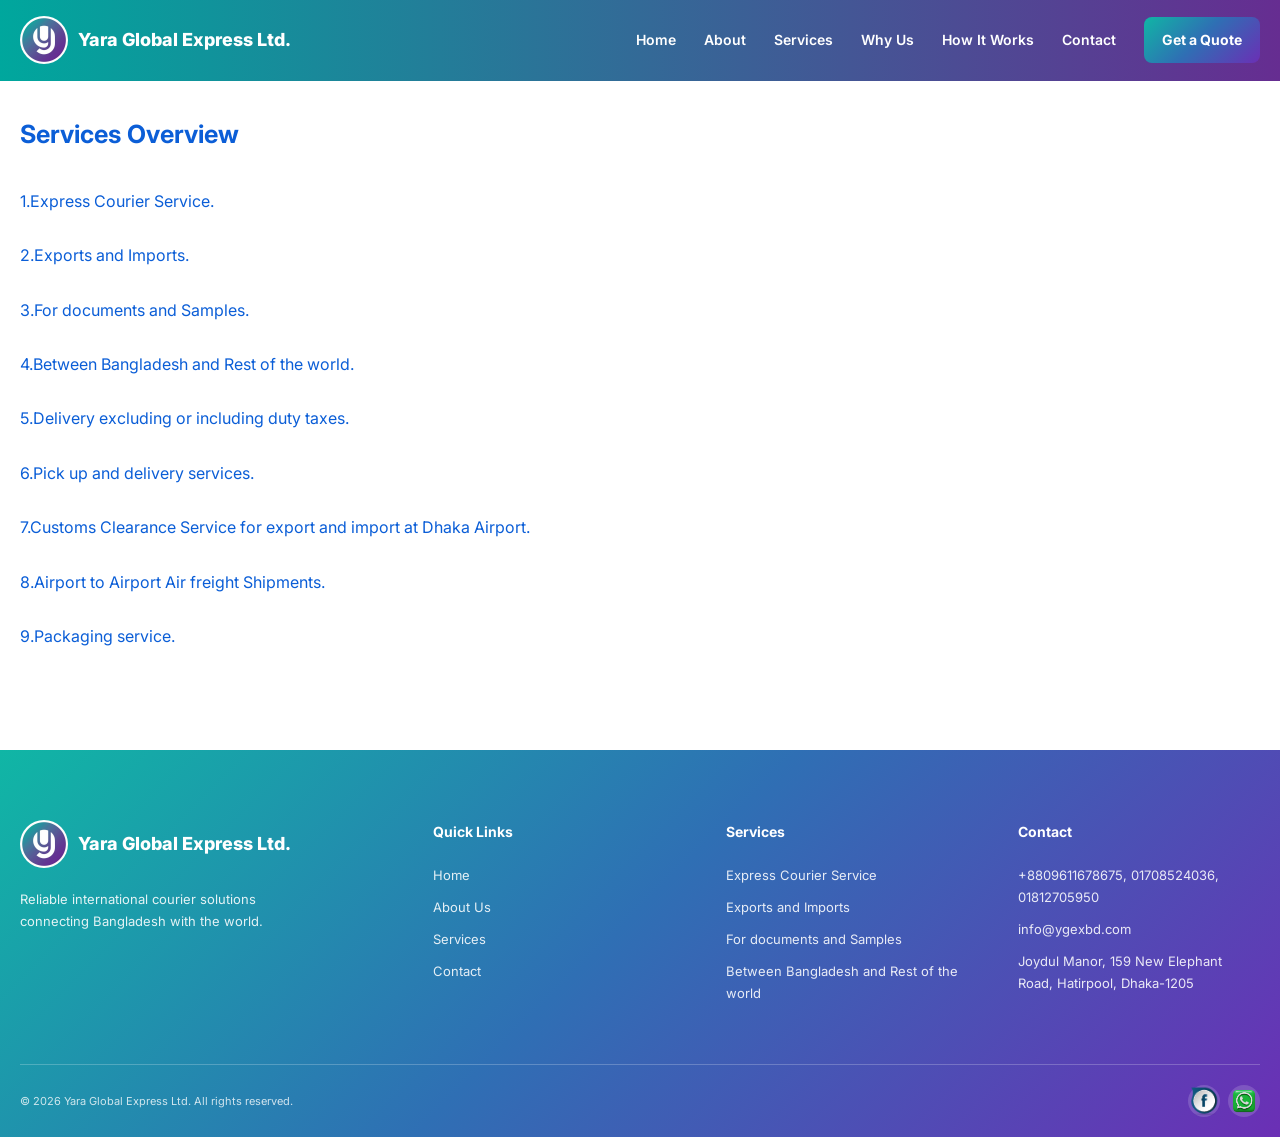
==== commit 90639c64: "Update services.html" ====
--- a/services.html
+++ b/services.html
@@ -87,15 +87,15 @@
                         Services Overview
                     </h3>
                     <p>
-                      <br>Express Courier Service</br>
-                      <br>Exports and Imports</br>
-                      <br>For documents and Samples</br>
-                      <br>Between Bangladesh and Rest of the world</br>
-                      <br>Delivery excluding or including duty taxes</br>
-                      <br>Pick up and delivery services</br>
-                     <br>Customs Clearance Service for export and import at Dhaka Airport</br>
-                     <br>Airport to Airport Air freight Shipments</br>
-                     <br>Packaging service </br>
+                      <br>1.Express Courier Service.</br>
+                      <br>2.Exports and Imports.</br>
+                      <br>3.For documents and Samples.</br>
+                      <br>4.Between Bangladesh and Rest of the world.</br>
+                      <br>5.Delivery excluding or including duty taxes.</br>
+                      <br>6.Pick up and delivery services.</br>
+                     <br>7.Customs Clearance Service for export and import at Dhaka Airport.</br>
+                     <br>8.Airport to Airport Air freight Shipments.</br>
+                     <br>9.Packaging service. </br>
                  </p>
                    
                 </div>
--- a/css/style.css
+++ b/css/style.css
@@ -752,8 +752,11 @@
 
 .so p {
     color: var(--primary);
-}
-
+    
+}
+.so p br {
+    gap:0px;
+}
 /* =========================================
    WHY US
 ========================================= */
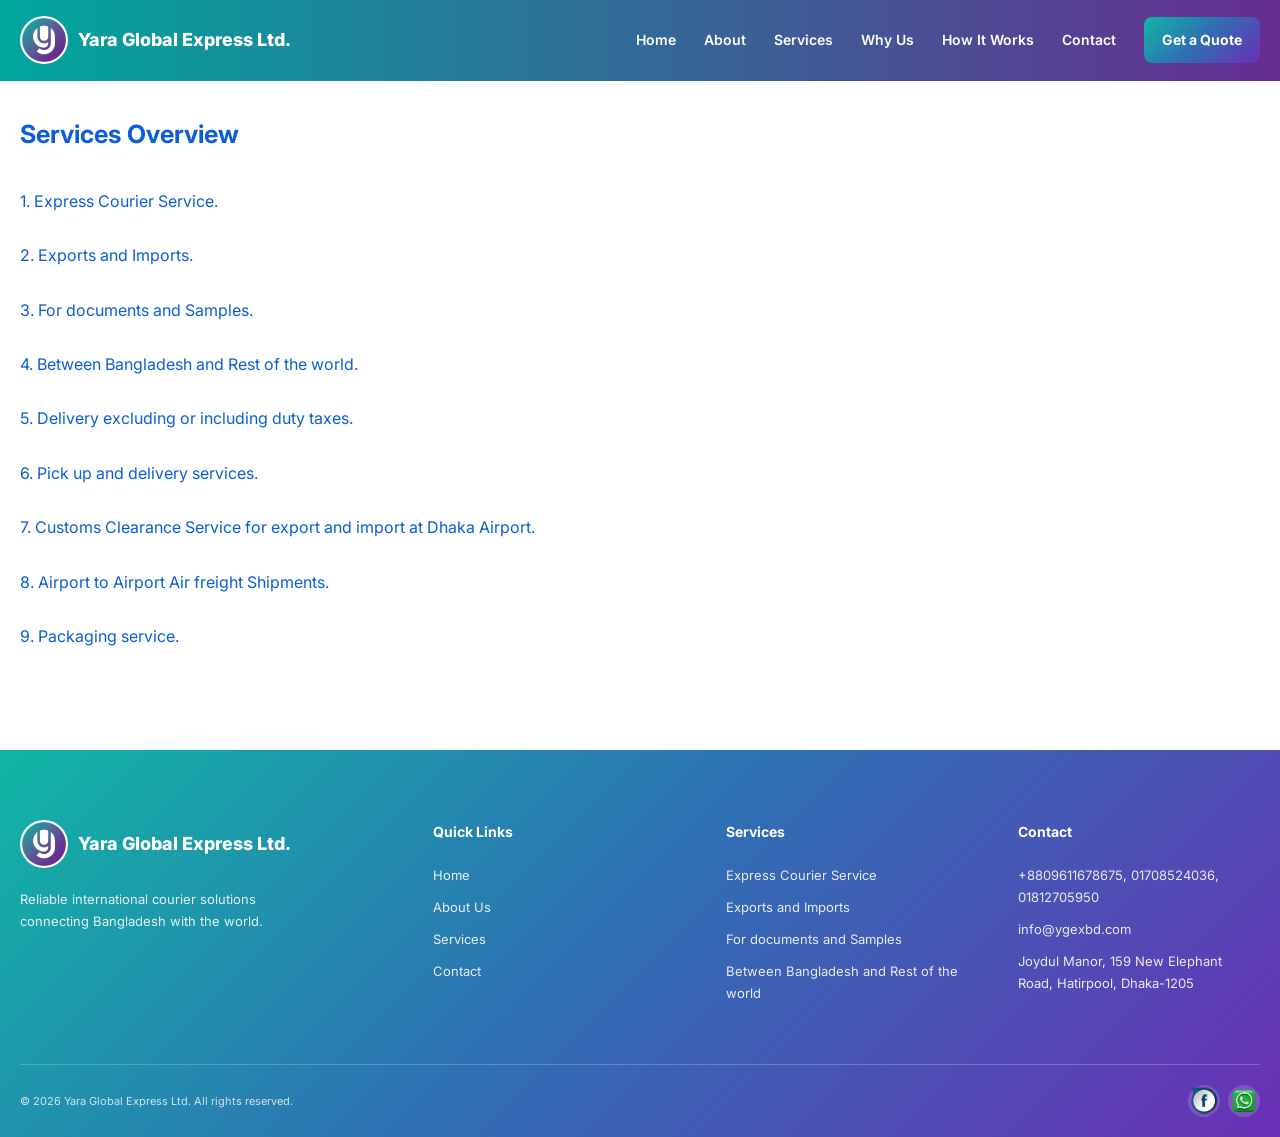
==== commit fb27a945: "Update services.html" ====
--- a/services.html
+++ b/services.html
@@ -87,15 +87,15 @@
                         Services Overview
                     </h3>
                     <p>
-                      <br>1.Express Courier Service.</br>
-                      <br>2.Exports and Imports.</br>
-                      <br>3.For documents and Samples.</br>
-                      <br>4.Between Bangladesh and Rest of the world.</br>
-                      <br>5.Delivery excluding or including duty taxes.</br>
-                      <br>6.Pick up and delivery services.</br>
-                     <br>7.Customs Clearance Service for export and import at Dhaka Airport.</br>
-                     <br>8.Airport to Airport Air freight Shipments.</br>
-                     <br>9.Packaging service. </br>
+                      <br>1. Express Courier Service.</br>
+                      <br>2. Exports and Imports.</br>
+                      <br>3. For documents and Samples.</br>
+                      <br>4. Between Bangladesh and Rest of the world.</br>
+                      <br>5. Delivery excluding or including duty taxes.</br>
+                      <br>6. Pick up and delivery services.</br>
+                     <br>7. Customs Clearance Service for export and import at Dhaka Airport.</br>
+                     <br>8. Airport to Airport Air freight Shipments.</br>
+                     <br>9. Packaging service. </br>
                  </p>
                    
                 </div>
